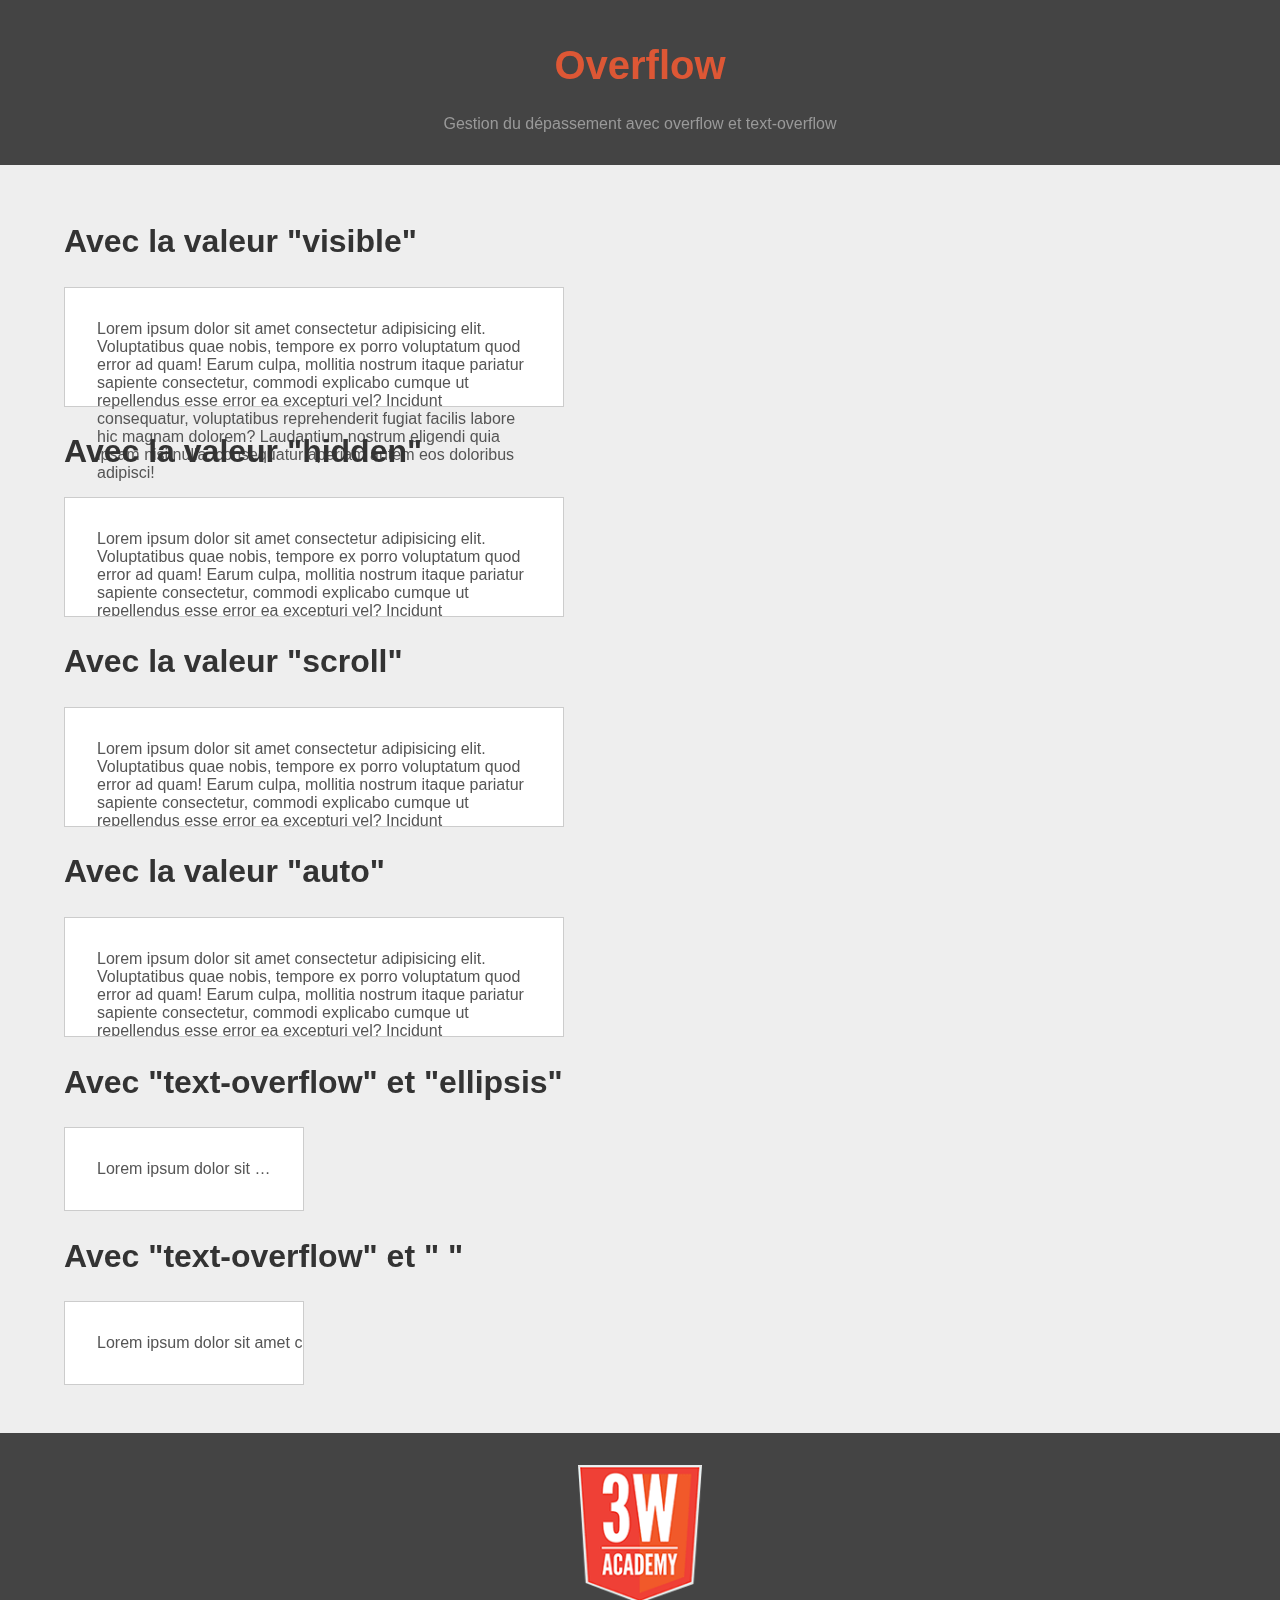
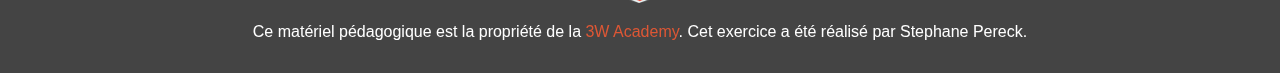
==== 8.Overflow/index.html @ 5fb74e91 "Jour 2 du module 3" ====
<!doctype html>
<html lang="fr">
    <head>
        <meta charset="UTF-8">
        <title>Overflow</title>
        <link rel="stylesheet" href="CSS/common-v3.css" type="text/css" />
        <link rel="stylesheet" href="CSS/theme.css">
    </head>
    <body>
        <header>
            <h1>Overflow</h1>
            <p>Gestion du dépassement avec overflow et text-overflow</p>
        </header>
        <main>
            <h2>Avec la valeur "visible"</h2>
            <p class="card overflow-visible">
                Lorem ipsum dolor sit amet consectetur adipisicing elit. Voluptatibus quae nobis, tempore ex porro voluptatum quod error ad quam! Earum culpa, mollitia nostrum itaque pariatur sapiente consectetur, commodi explicabo cumque ut repellendus esse error ea excepturi vel? Incidunt consequatur, voluptatibus reprehenderit fugiat facilis labore hic magnam dolorem? Laudantium nostrum eligendi quia ipsam nisi nulla, consequatur aperiam autem eos doloribus adipisci!
            </p>
            <h2>Avec la valeur "hidden"</h2>
            <p class="card overflow-hidden">
                Lorem ipsum dolor sit amet consectetur adipisicing elit. Voluptatibus quae nobis, tempore ex porro voluptatum quod error ad quam! Earum culpa, mollitia nostrum itaque pariatur sapiente consectetur, commodi explicabo cumque ut repellendus esse error ea excepturi vel? Incidunt consequatur, voluptatibus reprehenderit fugiat facilis labore hic magnam dolorem? Laudantium nostrum eligendi quia ipsam nisi nulla, consequatur aperiam autem eos doloribus adipisci!
            </p>
            <h2>Avec la valeur "scroll"</h2>
            <p class="card overflow-scroll">
                Lorem ipsum dolor sit amet consectetur adipisicing elit. Voluptatibus quae nobis, tempore ex porro voluptatum quod error ad quam! Earum culpa, mollitia nostrum itaque pariatur sapiente consectetur, commodi explicabo cumque ut repellendus esse error ea excepturi vel? Incidunt consequatur, voluptatibus reprehenderit fugiat facilis labore hic magnam dolorem? Laudantium nostrum eligendi quia ipsam nisi nulla, consequatur aperiam autem eos doloribus adipisci!
            </p>
            <h2>Avec la valeur "auto"</h2>
            <p class="card overflow-auto">  
                Lorem ipsum dolor sit amet consectetur adipisicing elit. Voluptatibus quae nobis, tempore ex porro voluptatum quod error ad quam! Earum culpa, mollitia nostrum itaque pariatur sapiente consectetur, commodi explicabo cumque ut repellendus esse error ea excepturi vel? Incidunt consequatur, voluptatibus reprehenderit fugiat facilis labore hic magnam dolorem? Laudantium nostrum eligendi quia ipsam nisi nulla, consequatur aperiam autem eos doloribus adipisci!
            </p>
            <h2>Avec "text-overflow" et "ellipsis"</h2>
            <p class="card text-overflow-ellipsis">
                Lorem ipsum dolor sit amet consectetur adipisicing elit. Voluptatibus quae nobis, tempore ex porro voluptatum quod error ad quam! Earum culpa, mollitia nostrum itaque pariatur sapiente consectetur, commodi explicabo cumque ut repellendus esse error ea excepturi vel? Incidunt consequatur, voluptatibus reprehenderit fugiat facilis labore hic magnam dolorem? Laudantium nostrum eligendi quia ipsam nisi nulla, consequatur aperiam autem eos doloribus adipisci!
            </p>
            <h2>Avec "text-overflow" et " "</h2>
            <p class="card text-overflow">
                Lorem ipsum dolor sit amet consectetur adipisicing elit. Voluptatibus quae nobis, tempore ex porro voluptatum quod error ad quam! Earum culpa, mollitia nostrum itaque pariatur sapiente consectetur, commodi explicabo cumque ut repellendus esse error ea excepturi vel? Incidunt consequatur, voluptatibus reprehenderit fugiat facilis labore hic magnam dolorem? Laudantium nostrum eligendi quia ipsam nisi nulla, consequatur aperiam autem eos doloribus adipisci!
            </p>
        </main>
        <footer>
            <p><a href="www.3wa.fr"><img src="3wa-logo.png" alt="Propriété de la 3W Academy"></a></p>
            <p>Ce matériel pédagogique est la propriété de la <a href="www.3wa.fr">3W Academy</a>. Cet exercice a été réalisé par Stephane Pereck.</p>
        </footer>
    </body>
</html>
---- 8.Overflow/CSS/common-v3.css ----
/***********************
GENERAL
************************/
html {
    font-size:62.5%;
}

body {
    margin:0;
    padding:0;
    color:#555;
    font-family:sans-serif;
    background-color: #eee;
    box-sizing:border-box;
    font-size:1.6rem;
}
main {
    max-width:90%;
    margin:0 auto;
    padding:2em;
}
/************************
HEADER
*************************/
header {
    background-color: #444;
    text-align: center;
    color:#999;
    padding:1em;
}

/************************
TITRES
*************************/
h1 {
    color:#dd5735;
    font-size:2.5em;
}

h2 {
    color:#333;
    font-size:2em;
}

h3 {
    font-size:1.5em;
}
/***********************
MAIN ELEMENTS
************************/
a {
    text-decoration: none;
    color: #dd5735;
}

article {
    background-color: #fff;
    padding:1em;
}

/***********************
CLASSES
************************/
.parent {
    border: 1px dashed #dd5735;
}

.card, .cards > * {
    background-color: #fff;
    border:1px solid #ccc;
    padding:2em;
}

.gutter > * {
    margin:1em;
}

.code {
    background-color: #ddd;
    border:1px solid #ccc;
    color:black;
    padding:10px;
    font-family:"Courier New", monospace;
}


/***********************
TABLEAU
************************/

table {
    width:100%;
    border-collapse:collapse;
}
td, th {
    border: 1px solid #ddd;
    padding:1em;
}
thead {
    border-bottom:2px solid #999;
}
thead th {
    text-align:center;
}
tfoot {
    border-top : 2px solid #999;
}
tfoot td {
    font-weight:bold;
    text-align:center;
}
tbody tr:nth-child(odd) {
    background-color: #d6d6d6;
}


/***********************
FORMULAIRE
************************/

/***FIELDSET***/
fieldset {
    margin:2em 0;
    padding:1em;
    font-size:1.6rem;
    border:1px solid rgba(0,0,0,0.2);
    border-radius:0.5em;
}
legend {
    padding:0 1em;
    font-size:1.8rem;
}
field {
    display:flex;
    padding:1em 0;
    border-top:1px solid rgba(0,0,0,0.2);
}
field:first-of-type {
    border-top:none;
}

/***LABEL***/
label {
    display:inline-block;
    width:30%;
    padding:0.5em;
    margin:0;
}

/***INPUT***/
input, select, textarea {
    display:inline-block;
    padding:0.5em 1em;
    font-size:1.6rem;
    color:#333;
    background-color: #fff;
    border:1px solid #ccc;
    border-radius:0.5em;
}
.coordonnees input/*[type="text"]*/ {
    width:70%;
    margin:0;
    box-sizing:border-box;
}

/***DEMANDE***/
select {
    width:100%;
    margin:1em 0;
}
textarea {
    width:calc(100% - 2em);
    height:8em;
}

/***BOUTON***/
button {
    padding:1em 2em;
    font-size:1.6rem;
    color:#fff;
    background-color: #dd5735;
    border:1px solid #dd5735;
    border-radius:0.5em;
    display:block;
    margin:0 auto;
    cursor:pointer;
}
button:hover {
    color:#dd5735;
    background-color: #fff;
}


/***********************
FOOTER
************************/
footer {
    background-color: #444;
    text-align: center;
    color:white;
    padding:1em;
}

footer img {
    width:10%;
}
---- 8.Overflow/CSS/theme.css ----
/***GENERAL***/
main p {
    width:500px;
    box-sizing:border-box;
}


/***OVERFLOW***/
.overflow-visible {
    overflow:visible;
    height:120px;
}
.overflow-hidden {
    overflow:hidden;
    height:120px;
}
.overflow-scroll {
    overflow:scroll;
    height:120px;
}
.overflow-auto {
    overflow:auto;
    height:120px;
}


/***TEXT OVERFLOW***/
.text-overflow-ellipsis {
    text-overflow:ellipsis;
    overflow:hidden;
    white-space:nowrap;
    width:240px;
}
.text-overflow {
    overflow: ;
    overflow:hidden;
    white-space:nowrap;
    width:240px;
}
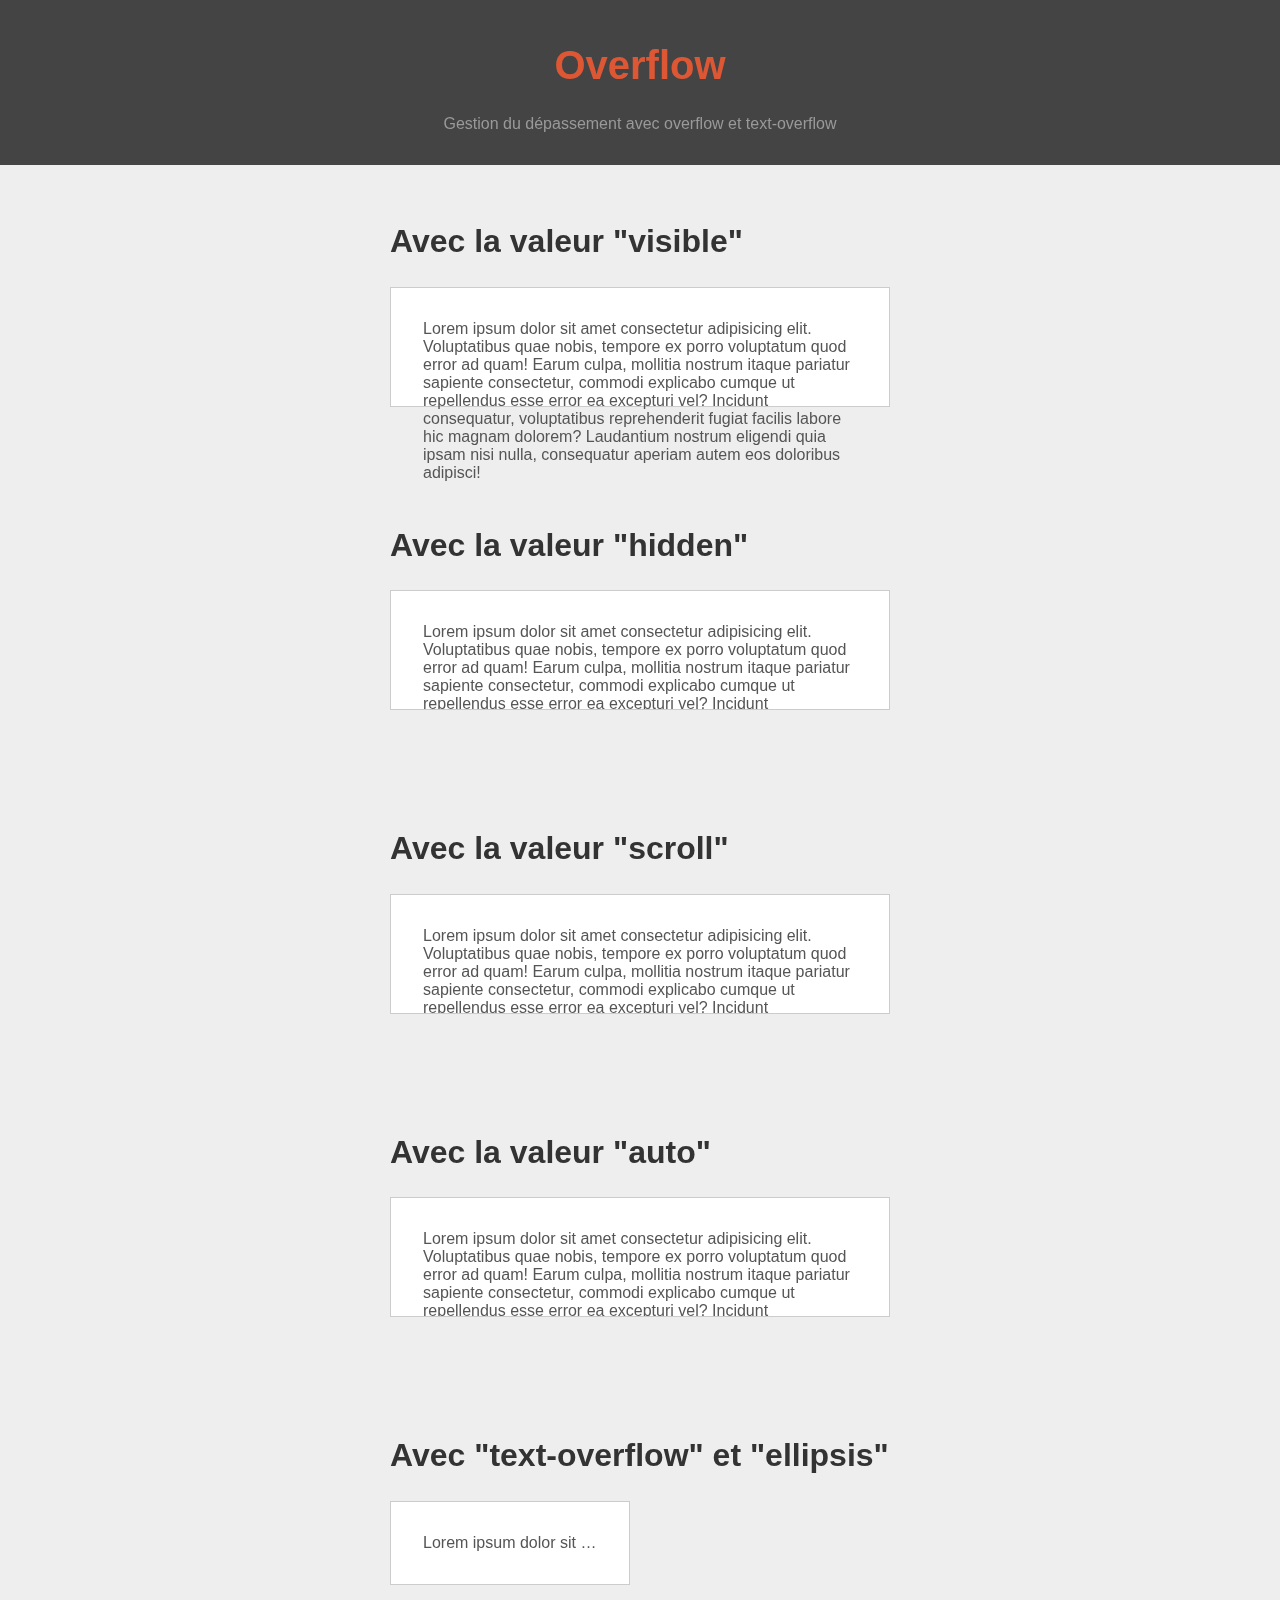
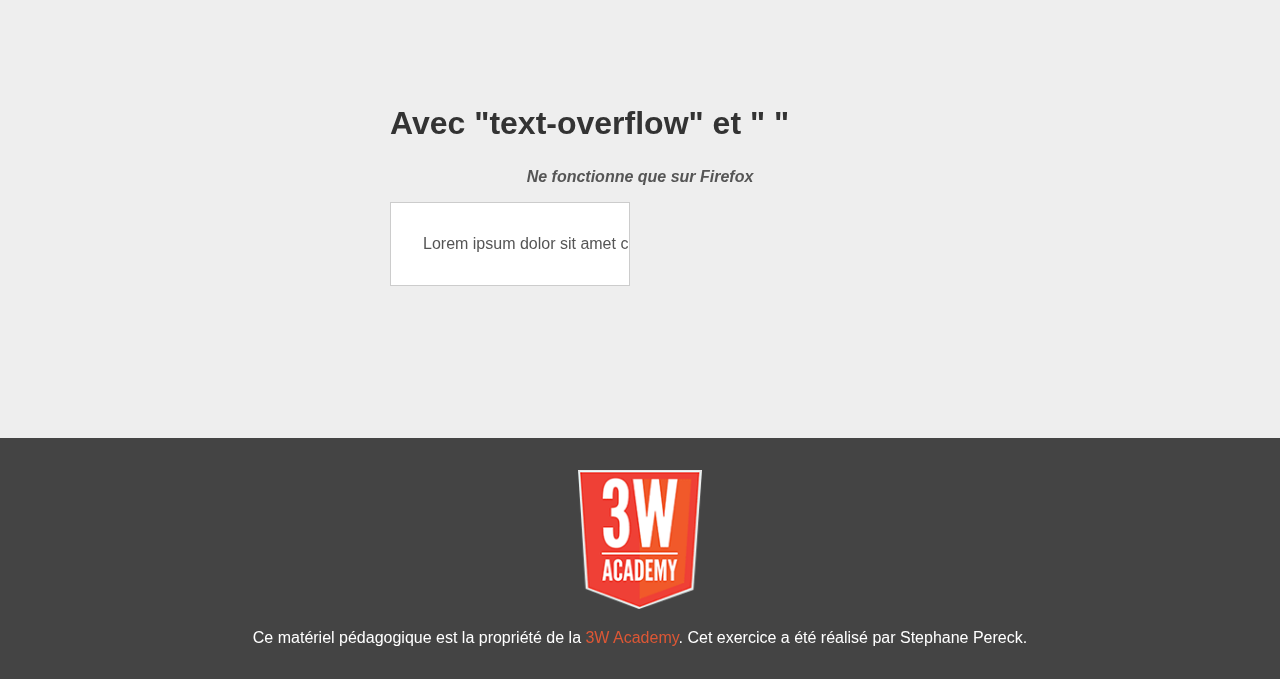
==== commit 650228dd: "Jour 3 du module 3 + travail du soir sur ArchiDesign" ====
--- a/8.Overflow/index.html
+++ b/8.Overflow/index.html
@@ -33,6 +33,7 @@
                 Lorem ipsum dolor sit amet consectetur adipisicing elit. Voluptatibus quae nobis, tempore ex porro voluptatum quod error ad quam! Earum culpa, mollitia nostrum itaque pariatur sapiente consectetur, commodi explicabo cumque ut repellendus esse error ea excepturi vel? Incidunt consequatur, voluptatibus reprehenderit fugiat facilis labore hic magnam dolorem? Laudantium nostrum eligendi quia ipsam nisi nulla, consequatur aperiam autem eos doloribus adipisci!
             </p>
             <h2>Avec "text-overflow" et " "</h2>
+            <strong class="note">Ne fonctionne que sur Firefox</strong>
             <p class="card text-overflow">
                 Lorem ipsum dolor sit amet consectetur adipisicing elit. Voluptatibus quae nobis, tempore ex porro voluptatum quod error ad quam! Earum culpa, mollitia nostrum itaque pariatur sapiente consectetur, commodi explicabo cumque ut repellendus esse error ea excepturi vel? Incidunt consequatur, voluptatibus reprehenderit fugiat facilis labore hic magnam dolorem? Laudantium nostrum eligendi quia ipsam nisi nulla, consequatur aperiam autem eos doloribus adipisci!
             </p>
--- a/8.Overflow/CSS/theme.css
+++ b/8.Overflow/CSS/theme.css
@@ -1,7 +1,19 @@
 /***GENERAL***/
+main{
+    max-width:500px;
+    margin:0 auto;
+}
 main p {
     width:500px;
     box-sizing:border-box;
+    margin-bottom:120px;
+}
+strong {
+    font-size:1em;
+    display:block;
+    text-align:center;
+    font-style:italic;
+    /*margin:0 auto;*/
 }
 
 
@@ -32,7 +44,7 @@
     width:240px;
 }
 .text-overflow {
-    overflow: ;
+    text-overflow: "";
     overflow:hidden;
     white-space:nowrap;
     width:240px;
